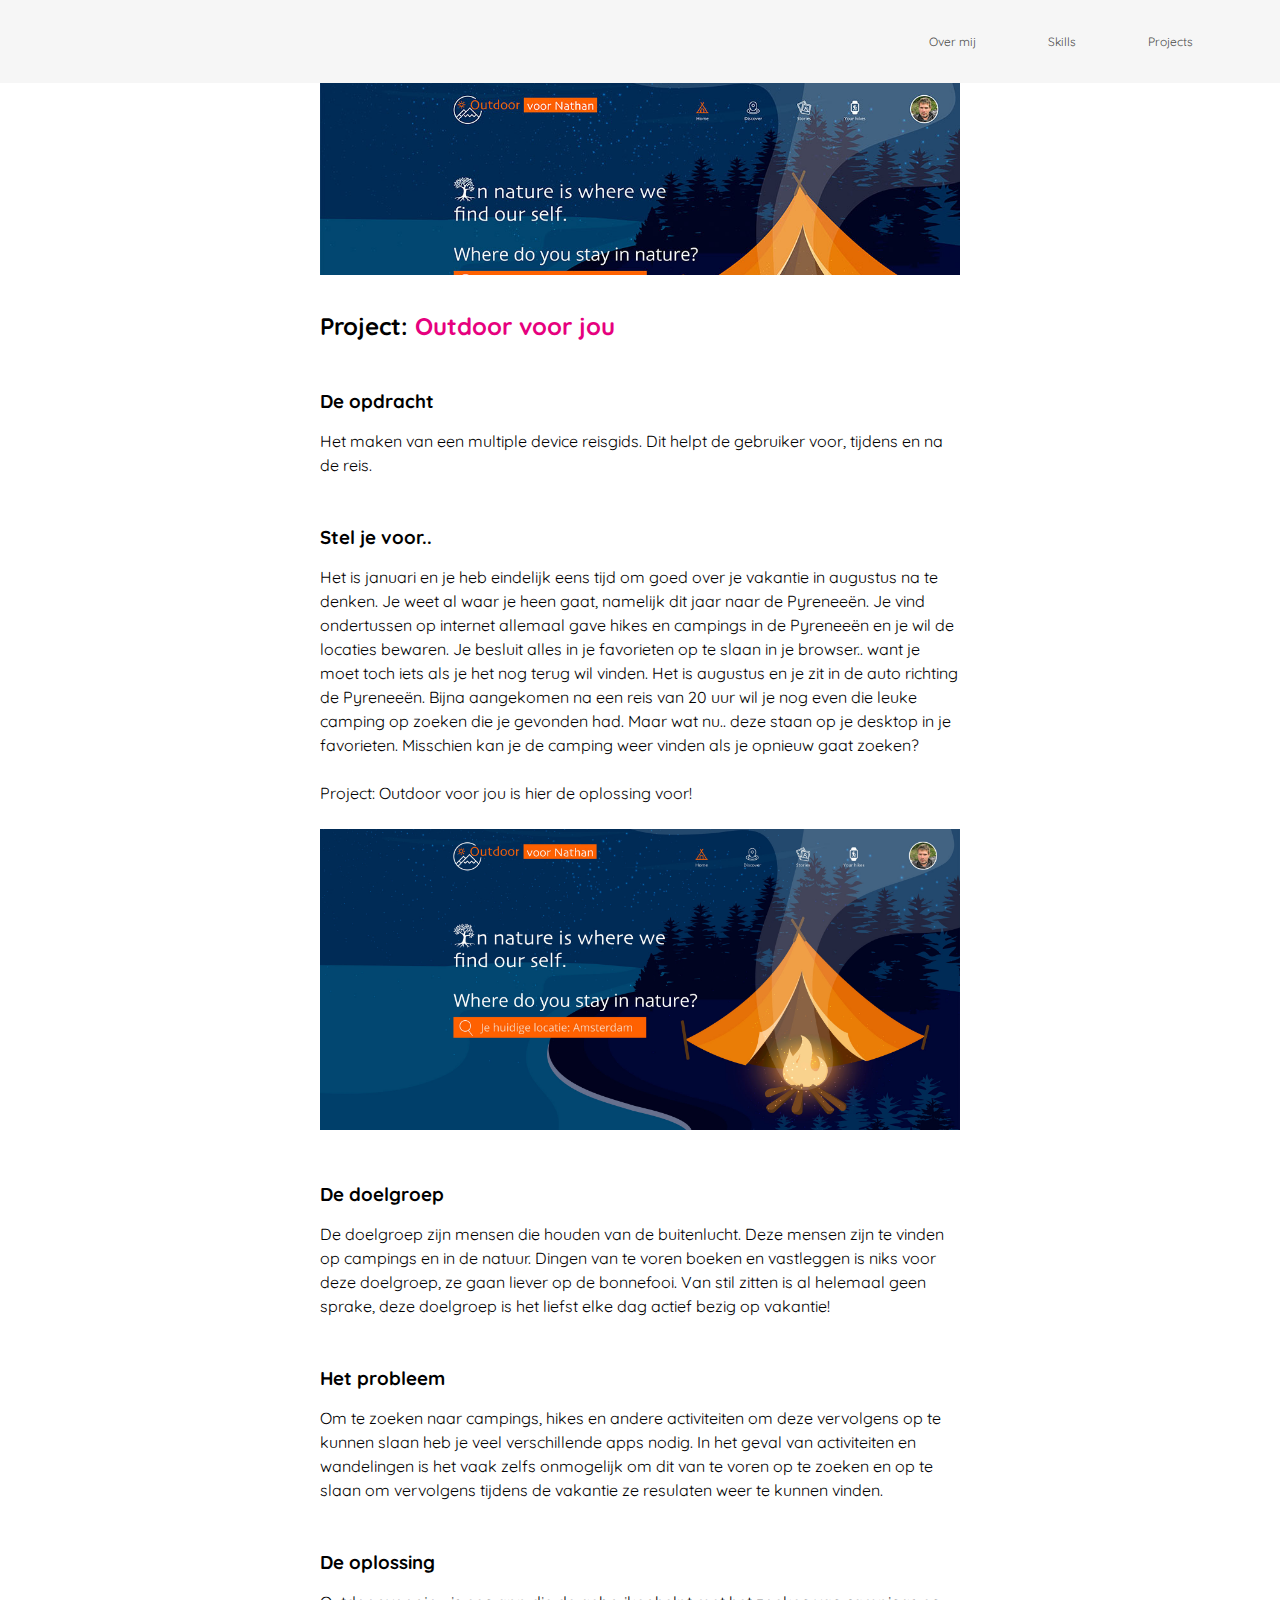
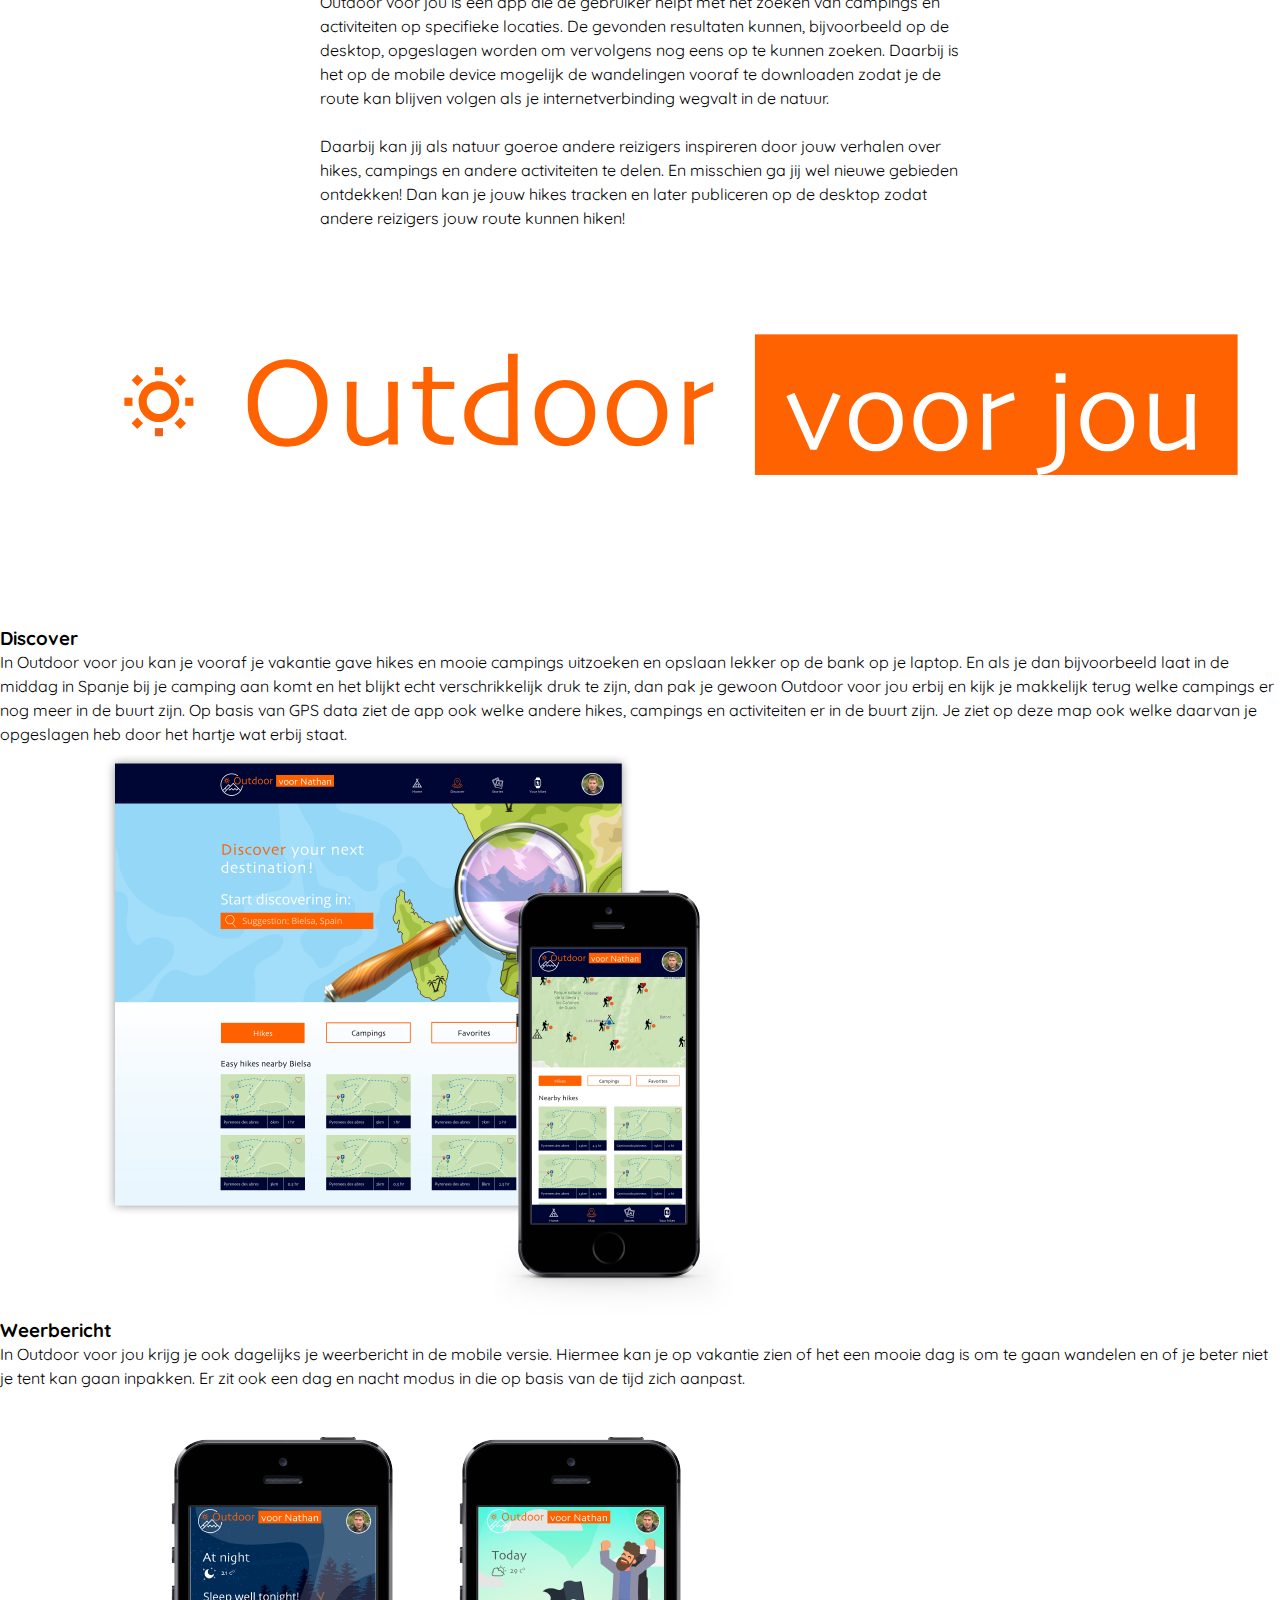
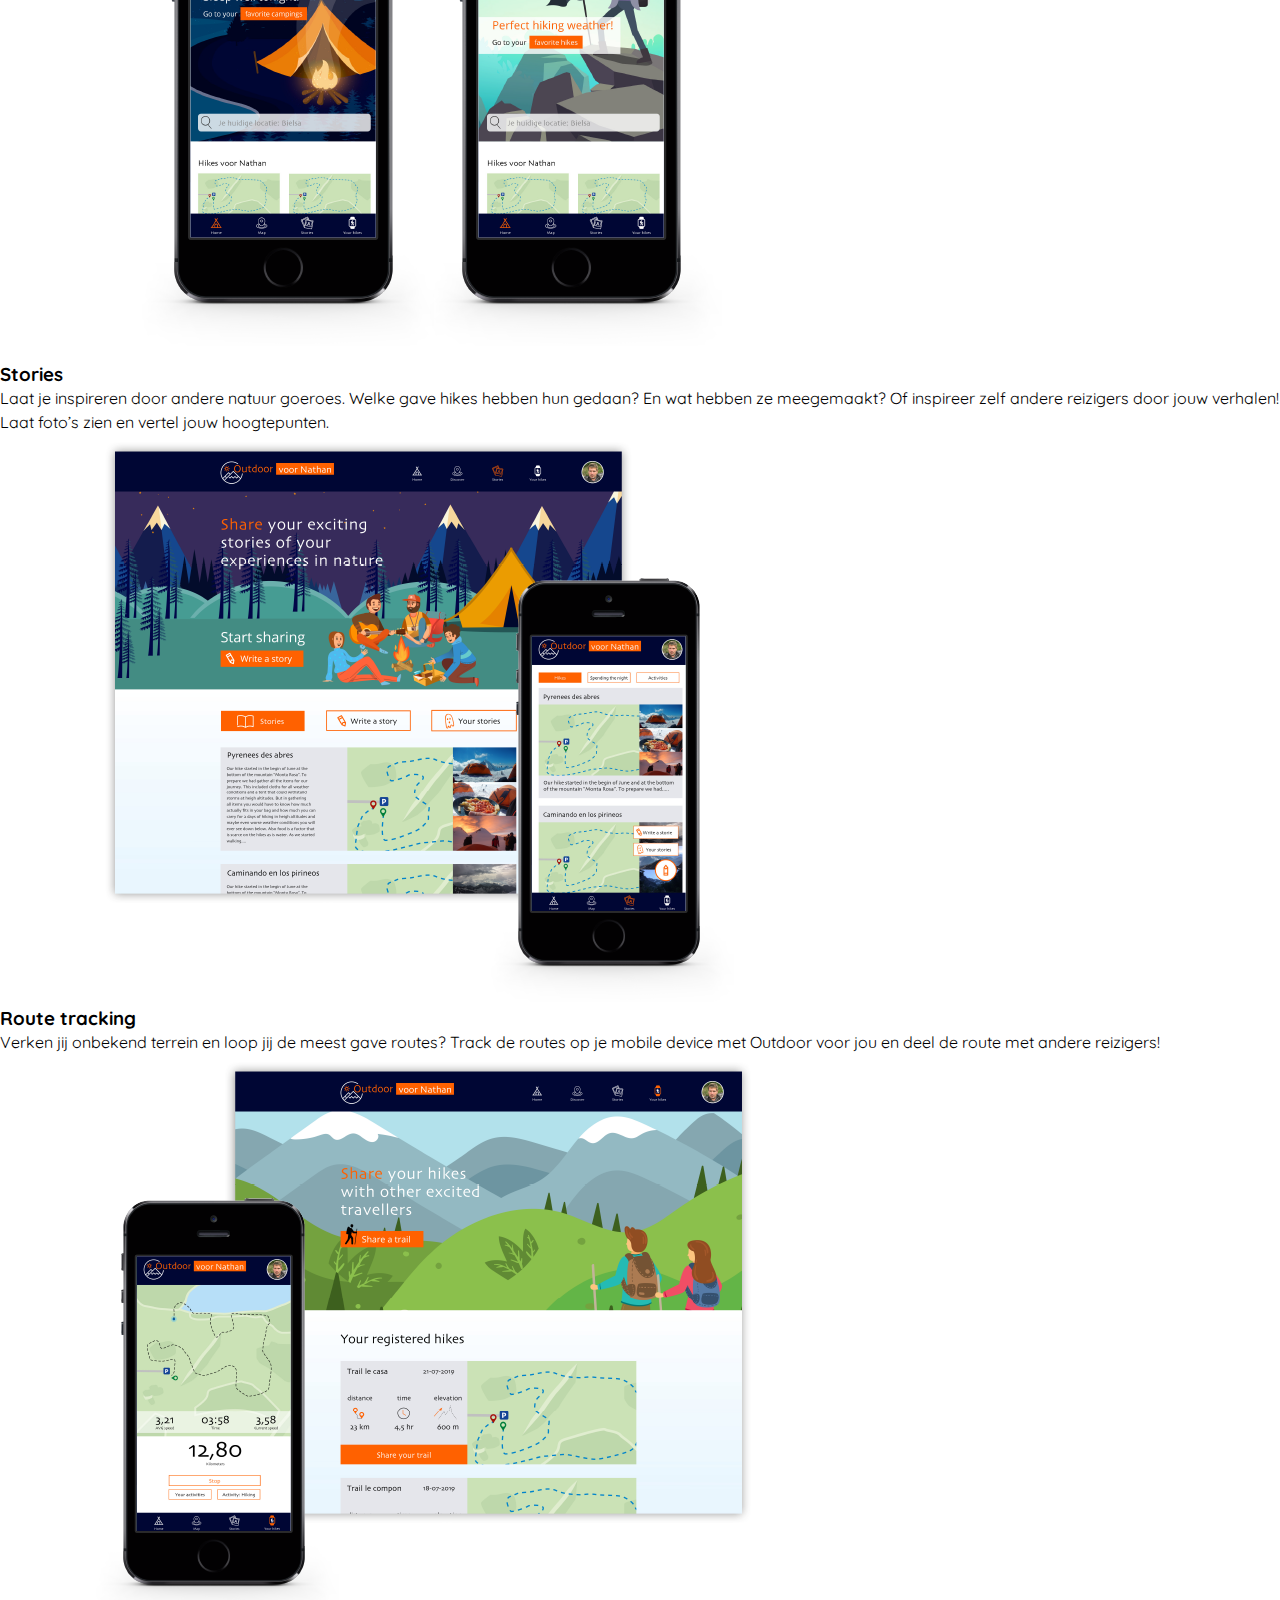
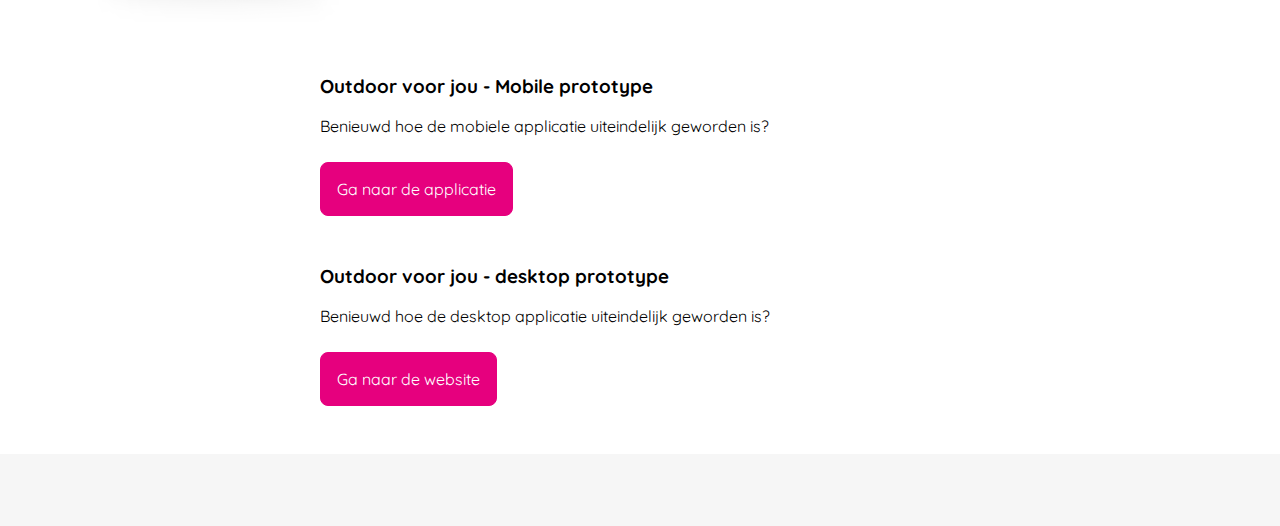
==== outdoorVoorJou.html @ 79b4df81 "Add files via upload" ====
<!DOCTYPE html>
<html lang="en">

<head>
    <meta charset="UTF-8">
    <title>Nathan Neelis</title>

    <!-- CSS -->
    <link rel="stylesheet" href="stijl.css">


    <!-- viewport -->
    <meta name="viewport" content="width=device-width, initial scale=1.0">

    <!-- Fonts -->
    <link href="https://fonts.googleapis.com/css?family=Quicksand:300,400,700&display=swap" rel="stylesheet">
    <link href="https://fonts.googleapis.com/css?family=Poppins:400,500&display=swap" rel="stylesheet">
</head>

<body>
    <header>
        <nav>
            <ul>
                <li><a href="index.html">
                        Nathan
                    </a></li>
                <li><a href="index.html">
                        <div class="menuselected">
                            <!-- image -->
                        </div>Over mij
                    </a></li>
                <li><a href="skills.html">
                        <div></div>Skills
                    </a></li>
                <li><a href="projects.html">
                        <div></div>Projects
                    </a></li>
            </ul>
        </nav>
    </header>


    <main>
        <section class="specificProjects">

            <img src="images/outdoor/hero_outdoorvoorjou.jpg" alt="hero image">
            <h2>Project: <span>Outdoor voor jou</span></h2>

            <article>
                <h3>De opdracht</h3>
                <p>Het maken van een multiple device reisgids. Dit helpt de gebruiker voor, tijdens en na de reis. </p>
            </article>

            <article>
                <h3>Stel je voor..</h3>
                <p>Het is januari en je heb eindelijk eens tijd om goed over je vakantie in
                    augustus na te denken. Je weet al waar je heen gaat, namelijk dit jaar naar
                    de Pyreneeën.
                    Je vind ondertussen op internet allemaal gave hikes en campings in de
                    Pyreneeën en je wil de locaties bewaren. Je besluit alles in je favorieten
                    op te slaan in je browser.. want je moet toch iets als je het nog terug wil
                    vinden.
                    Het is augustus en je zit in de auto richting de Pyreneeën. Bijna
                    aangekomen na een reis van 20 uur wil je nog even die leuke camping op
                    zoeken die je gevonden had. Maar wat nu.. deze staan op je desktop in je
                    favorieten. Misschien kan je de camping weer vinden als je opnieuw gaat
                    zoeken? </p>

                <p>Project: Outdoor voor jou is hier de oplossing voor!</p>
                <figure>
                    <img src="images/outdoor/dekstop-outdoor.jpg" alt="Desktop landingspage header">
                </figure>
            </article>

            <article>
                <h3>De doelgroep</h3>
                <p>De doelgroep zijn mensen die houden van de buitenlucht. Deze mensen zijn te vinden op campings en in de natuur. Dingen van te voren boeken en vastleggen is niks voor deze doelgroep, ze gaan liever op de bonnefooi. Van stil zitten is al helemaal geen sprake, deze doelgroep is het liefst elke dag actief bezig op vakantie! </p>
            </article>

            <article>
                <h3>Het probleem</h3>
                <p>Om te zoeken naar campings, hikes en andere activiteiten om deze vervolgens op te kunnen slaan heb je veel verschillende apps nodig. In het geval van activiteiten en wandelingen is het vaak zelfs onmogelijk om dit van te voren op te zoeken en op te slaan om vervolgens tijdens de vakantie ze resulaten weer te kunnen vinden. </p>
            </article>

            <article>
                <h3>De oplossing</h3>
                <p>Outdoor voor jou is een app die de gebruiker helpt met het zoeken van campings en activiteiten op specifieke locaties. De gevonden resultaten kunnen, bijvoorbeeld op de desktop, opgeslagen worden om vervolgens nog eens op te kunnen zoeken. Daarbij is het op de mobile device mogelijk de wandelingen vooraf te downloaden zodat je de route kan blijven volgen als je internetverbinding wegvalt in de natuur.</p>

                <p>
                    Daarbij kan jij als natuur goeroe andere reizigers inspireren door jouw verhalen over hikes, campings en andere activiteiten te delen. En misschien ga jij wel nieuwe gebieden ontdekken! Dan kan je jouw hikes tracken en later publiceren op de desktop zodat andere reizigers jouw route kunnen hiken!
                </p>

            </article>

        </section>



        <section class="ofjSection">
            <article>
                <figure>
                    <img src="images/outdoor/logo.svg" alt="Logo Outdoor voor Jou">
                </figure>
                <h3>Discover</h3>
                <p>In Outdoor voor jou kan je vooraf je vakantie gave hikes en mooie campings uitzoeken en opslaan lekker op de bank op je laptop. En als je dan bijvoorbeeld laat in de middag in Spanje bij je camping aan komt en het blijkt echt verschrikkelijk druk te zijn, dan pak je gewoon Outdoor voor jou erbij en kijk je makkelijk terug welke campings er nog meer in de buurt zijn. Op basis van GPS data ziet de app ook welke andere hikes, campings en activiteiten er in de buurt zijn. Je ziet op deze map ook welke daarvan je opgeslagen heb door het hartje wat erbij staat.</p>
                <figure class="fullImage">
                    <img src="images/outdoor/discover.png" alt="Ontwerpen discover gedeelte">
                </figure>
            </article>

            <article>
                <h3>Weerbericht</h3>
                <p>In Outdoor voor jou krijg je ook dagelijks je weerbericht in de mobile versie. Hiermee kan je op vakantie zien of het een mooie dag is om te gaan wandelen en of je beter niet je tent kan gaan inpakken. Er zit ook een dag en nacht modus in die op basis van de tijd zich aanpast.</p>
                <figure class="fullImage">
                    <img src="images/outdoor/weerbericht.png" alt="Ontwerpen weerbericht dag en nacht states">
                </figure>
            </article>

            <article>
                <h3>Stories</h3>
                <p>Laat je inspireren door andere natuur goeroes. Welke gave hikes hebben hun gedaan? En wat hebben ze meegemaakt? Of inspireer zelf andere reizigers door jouw verhalen! Laat foto’s zien en vertel jouw hoogtepunten.</p>
                <figure class="fullImage">
                    <img src="images/outdoor/stories.png" alt="Ontwerpen stories gedeelte">
                </figure>
            </article>

            <article>
                <h3>Route tracking</h3>
                <p>Verken jij onbekend terrein en loop jij de meest gave routes? Track de routes op je mobile device met Outdoor voor jou en deel de route met andere reizigers!</p>
                <figure class="fullImage">
                    <img src="images/outdoor/routetracking.png" alt="Ontwerpen route tracking">
                </figure>
            </article>

        </section>

        <section class="specificProjects">
            <article>
                <h3>Outdoor voor jou - Mobile prototype</h3>
                <p>Benieuwd hoe de mobiele applicatie uiteindelijk geworden is?</p>
                <a href="#" target="_blank" class="download-btn"> Ga naar de applicatie</a>
            </article>

            <article>
                <h3>Outdoor voor jou - desktop prototype</h3>
                <p>Benieuwd hoe de desktop applicatie uiteindelijk geworden is?</p>
                <a href="#" target="_blank" class="download-btn"> Ga naar de website</a>
            </article>

        </section>

    </main>

    <footer>

    </footer>

</body>

</html>
---- stijl.css ----
* {
    margin: 0px;
    padding: 0px;
    box-sizing: border-box;

}


body {
    /*    background-image: linear-gradient(white, #f6f6f6, white);*/
    font-family: 'Quicksand', sans-serif;
}

p {
    line-height: 1.5rem;
}

figcaption{
    font-style:italic;
    font-size:.7rem;
    color:#4a4a49;
}

/*--------------------------- Menu --------------------------------------------------------*/
/*--------------------------- Menu --------------------------------------------------------*/
/*--------------------------- Menu --------------------------------------------------------*/


nav {
    background-color: #f6f6f6;
    font-family: 'Quicksand', sans-serif;
    font-weight: 400;
    color: #4a4a49;
    font-size: .75em;
    margin: 0;
    z-index: 2;

}

ul {
    display: flex;
    justify-content: flex-end;
    flex-direction: column;
    flex-wrap: wrap;
    padding: 0 4vw 0 4vw;
    align-items: center;
}

li {
    padding: 1em 3em 1em 3em;
    list-style: none;
    border-bottom: 1px solid white;
}

li:first-child {
    flex-grow: 1;
    font-family: 'Poppins', sans-serif;
    font-weight: 500;
    font-size: 1.5rem;
    padding: 1em 1em 1em 1em;
    opacity: 0;

    animation-name: logoNathan;
    animation-duration: 2s;
    animation-timing-function: ease-out;
    animation-delay: 0.5s;
    animation-iteration-count: 1;
    animation-direction: normal;
    animation-fill-mode: forwards;


}



ul li a:hover,
ul li a:focus {
    /*    fill: #e6007e;*/
    color: #e6007e;
    transition-duration: 0.5s;
    outline: none;
}

a {
    text-decoration: none;
    color: #4a4a49;
}



/*--------------------------- Header --------------------------------------------------------*/
/*--------------------------- Header --------------------------------------------------------*/
/*--------------------------- Header --------------------------------------------------------*/

.header-image {
    width: 100vw;
    z-index: -1;
    position: inherit;
}


h1 {
    font-size: 2rem;
    text-align: center;
    padding: 1rem;
    color: white;
    font-family: 'Poppins', sans-serif;
    z-index: 2;
    position: absolute;
    top: 30%;
    left: 5vw;
    right: 5vw;


}

h1 span {
    color: #e6007e;
    animation: glow 5s ease-in-out infinite alternate;
}

h2 span {
    color: #e6007e;
}


/*--------------------------- Mijn verhaal --------------------------------------------------------*/
/*--------------------------- Mijn verhaal --------------------------------------------------------*/
/*--------------------------- Mijn verhaal --------------------------------------------------------*/

.overNathan:first-child {
    /*    display: block;*/
    /*    justify-content: space-around;*/
    width: 80vw;
    margin: 2rem auto;
}

.overNathan:first-child article:nth-child(3) {
    background-color: #f6f6f6;
    padding: 1.5rem;
    line-height: 1.5rem;
}

main article a {
    color: #e6007e;
}

.overNathan article p {
    margin-bottom: 1rem;
}

.overNathan article a:hover {
    text-decoration: underline;
}

.overNathan article img {
    width: 100%;
    margin-top: 1rem;
    background-color: #f6f6f6;
}


/*--------------------------- Mijn passie --------------------------------------------------------*/
/*--------------------------- Mijn passie --------------------------------------------------------*/
/*--------------------------- Mijn passie --------------------------------------------------------*/

.overNathan:nth-child(2) {
    width: 100vw;
    background-color: #4a4a49;
    margin: 4rem auto 0rem auto;
}

.overNathan:nth-child(2) h2 {
    width: 80vw;
    margin: 2rem auto;
    padding-top: 4rem;
    color: white;
}


.overNathan:nth-child(2) article:nth-child(2) p {
    margin-bottom: 1rem;
    color: white;
    width: 80vw;
    margin: 2rem auto;
}

.overNathan:nth-child(2) article:nth-child(2) p:last-child {
    padding-bottom: 1rem;
}

.overNathan:nth-child(2) article img {
    margin-bottom: 2rem;
}


/*--------------------------- Vaardigheden --------------------------------------------------------*/
/*--------------------------- Vaardigheden --------------------------------------------------------*/
/*--------------------------- Vaardigheden --------------------------------------------------------*/

.vaardigheden {
    width: 80vw;
    margin: 2rem auto;
    opacity: 0;

    animation-name: skillBlocks;
    animation-duration: 2s;
    animation-timing-function: ease-out;
    animation-delay: 0.5s;
    animation-iteration-count: 1;
    animation-direction: normal;
    animation-fill-mode: forwards;

}

.vaardigheden div {
    margin: 2rem 0;
    display: grid;
    grid-template-columns: repeat(auto-fill, minmax(15rem, 1fr));
    grid-gap: 2rem;
}

.vaardigheden div article {
    background-color: #f6f6f6;
    padding: 2rem;
    color: #4a4a49;
    box-shadow: 0px 0px 10px #f6f6f6;
    text-align: center;
}

.vaardigheden div article h4 {
    font-size: 1.5rem;
    text-align: center;
    margin-bottom: 1rem;
}

.vaardigheden div article:hover h4 {
    color: #e6007e;
}

.vaardigheden div article:hover,
.vaardigheden div article:focus {
    box-shadow: 0px 0px 10px #cacaca;
}

.vaardigheden h2 {
    padding: 1.5rem;
    margin-top: 6rem;
    background-color: #e6007e;
    color: white;
}

/*--------------------------- Projects --------------------------------------------------------*/
/*--------------------------- Projects --------------------------------------------------------*/
/*--------------------------- Projects --------------------------------------------------------*/
.projecten {
    width: 80vw;
    margin: 2rem auto;
    opacity: 0;

    animation-name: skillBlocks;
    animation-duration: 2s;
    animation-timing-function: ease-out;
    animation-delay: 0.5s;
    animation-iteration-count: 1;
    animation-direction: normal;
    animation-fill-mode: forwards;

}

.projecten div {
    margin: 2rem 0;
    display: grid;
    grid-template-columns: repeat(auto-fill, minmax(20rem, 1fr));
    grid-gap: 2rem;
}

.projecten div article {
    background-color: #f6f6f6;
    box-shadow: 0px 0px 10px #f6f6f6;
}

.projecten div article img {
    width: 100%;
}

.projecten div article p {
    padding: 2rem 2rem 2rem 2rem;
    color: #4a4a49;
    text-align: left;
}

.projecten div article h4 {
    font-size: 1.5rem;
    text-align: center;
    margin-bottom: 2rem;
    padding: 2rem 2rem 0rem 2rem;
    color: #4a4a49;
}

.projecten div article:hover h4 {
    color: #e6007e;
}

.projecten div article:hover,
.projecten div article:focus {
    box-shadow: 0px 0px 10px #cacaca;
}

.projecten h2 {
    padding: 1.5rem;
    margin-top: 6rem;
    background-color: #e6007e;
    color: white;
}

/*---------------------------------------------------------Projects ---------------------------------------------------*/
/*---------------------------------------------------------Projects ---------------------------------------------------*/
/*---------------------------------------------------------Projects ---------------------------------------------------*/

.specificProjects {
    width: 80vw;
    margin: 0 auto;
}

.specificProjects img {
    width: 80vw;
}


.specificProjects h2 {
    padding: 2rem 0 0 0;
}

.specificProjects h3 {
    margin: 3rem 0 1rem 0;
}

.specificProjects p {
    margin-bottom: 1.5rem;
}

.download-btn {
    display: inline-block;
    text-align: center;
    /*    width: 20vw;*/
    padding: 1rem;
    background-color: #e6007e;
    color: white;
    border-width: thin;
    border-style: solid;
    border-color: #e6007e;
    border-radius: .5rem;
    transition-duration: .5s;
    /*    box-shadow:0px 0px 10px #f6f6f6;*/
}

.specificProjects article:last-child {
    margin-bottom: 3rem;
}

.download-btn:hover {
    box-shadow: 0px 0px 4px darkslategray;
}

.imageDiap {
    background-color: #4a4a49;
}

/*--------------------------- Internet standaarden / ImageNaat Storiegrafie --------------------------------*/



/*--------------------------- footer --------------------------------*/
/*--------------------------- footer --------------------------------*/
/*--------------------------- footer --------------------------------*/



footer {
    background-color: #f6f6f6;
    font-family: 'Quicksand', sans-serif;
    font-weight: 400;
    color: #4a4a49;
    font-size: .75em;
    margin: 0;
    padding: 3em;
    text-align: center;
}


/*--------------------------- break points --------------------------------*/
/*--------------------------- break points --------------------------------*/
/*--------------------------- break points --------------------------------*/



/* Responsive 800px START*/
@media all and (min-width: 800px) {
    ul {
        flex-direction: row;
        flex-wrap: wrap;
        padding: 0 4vw 0 4vw;

    }

    li {
        border-bottom: 0px solid white;
    }

    .header-image {
        width: 100vw;
        z-index: -1;
    }

    h1 {
        font-size: 4rem;
        position: absolute;
        top: 10rem;
        left: 25%;
        right: 25%;
        color: white;
        text-align: center;


    }

    /*--------------------------- Mijn verhaal  Breakpoint -------------------------------------*/

    .overNathan:first-child {
        width: 50vw;
    }

    /*--------------------------- Mijn passie Breakpoint -------------------------------------*/
    .overNathan:nth-child(2) h2 {
        width: 50vw;
    }


    .overNathan:nth-child(2) article:nth-child(2) p {
        width: 50vw;
    }

    /*--------------------------- Mijn specifieke projecten -------------------------------------*/
    .specificProjects {
        width: 50vw;
        margin: 0 auto;
    }

    .specificProjects img {
        width: 50vw;
    }

}


/*---------------------------------------------------------CSS ANIMATIE ---------------------------------------------------*/
/*---------------------------------------------------------CSS ANIMATIE ---------------------------------------------------*/
/*---------------------------------------------------------CSS ANIMATIE ---------------------------------------------------*/
@-webkit-keyframes glow {
    from {
        text-shadow: 0 0 10px #fff, 0 0 20px #fff, 0 0 30px #fff, 0 0 40px #fff, 0 0 50px #fff, 0 0 60px #fff, 0 0 70px #fff;
    }

    to {
        text-shadow: 0 0 20px #fff, 0 0 30px #ffb4f5, 0 0 40px #fff, 0 0 50px #ffb4f5, 0 0 60px #fff, 0 0 70px #ffb4f5, 0 0 80px #fff;
    }
}



@keyframes logoNathan {
    from {
        margin-left: -4rem;
        opacity: 0;
    }

    to {
        margin-left: 0;
        opacity: 100;
    }

}


@keyframes skillBlocks {
    from {
        margin-top: 15vw;
        opacity: 0;
    }

    to {
        margin-top: 0vw;
        opacity: 100;
    }

}
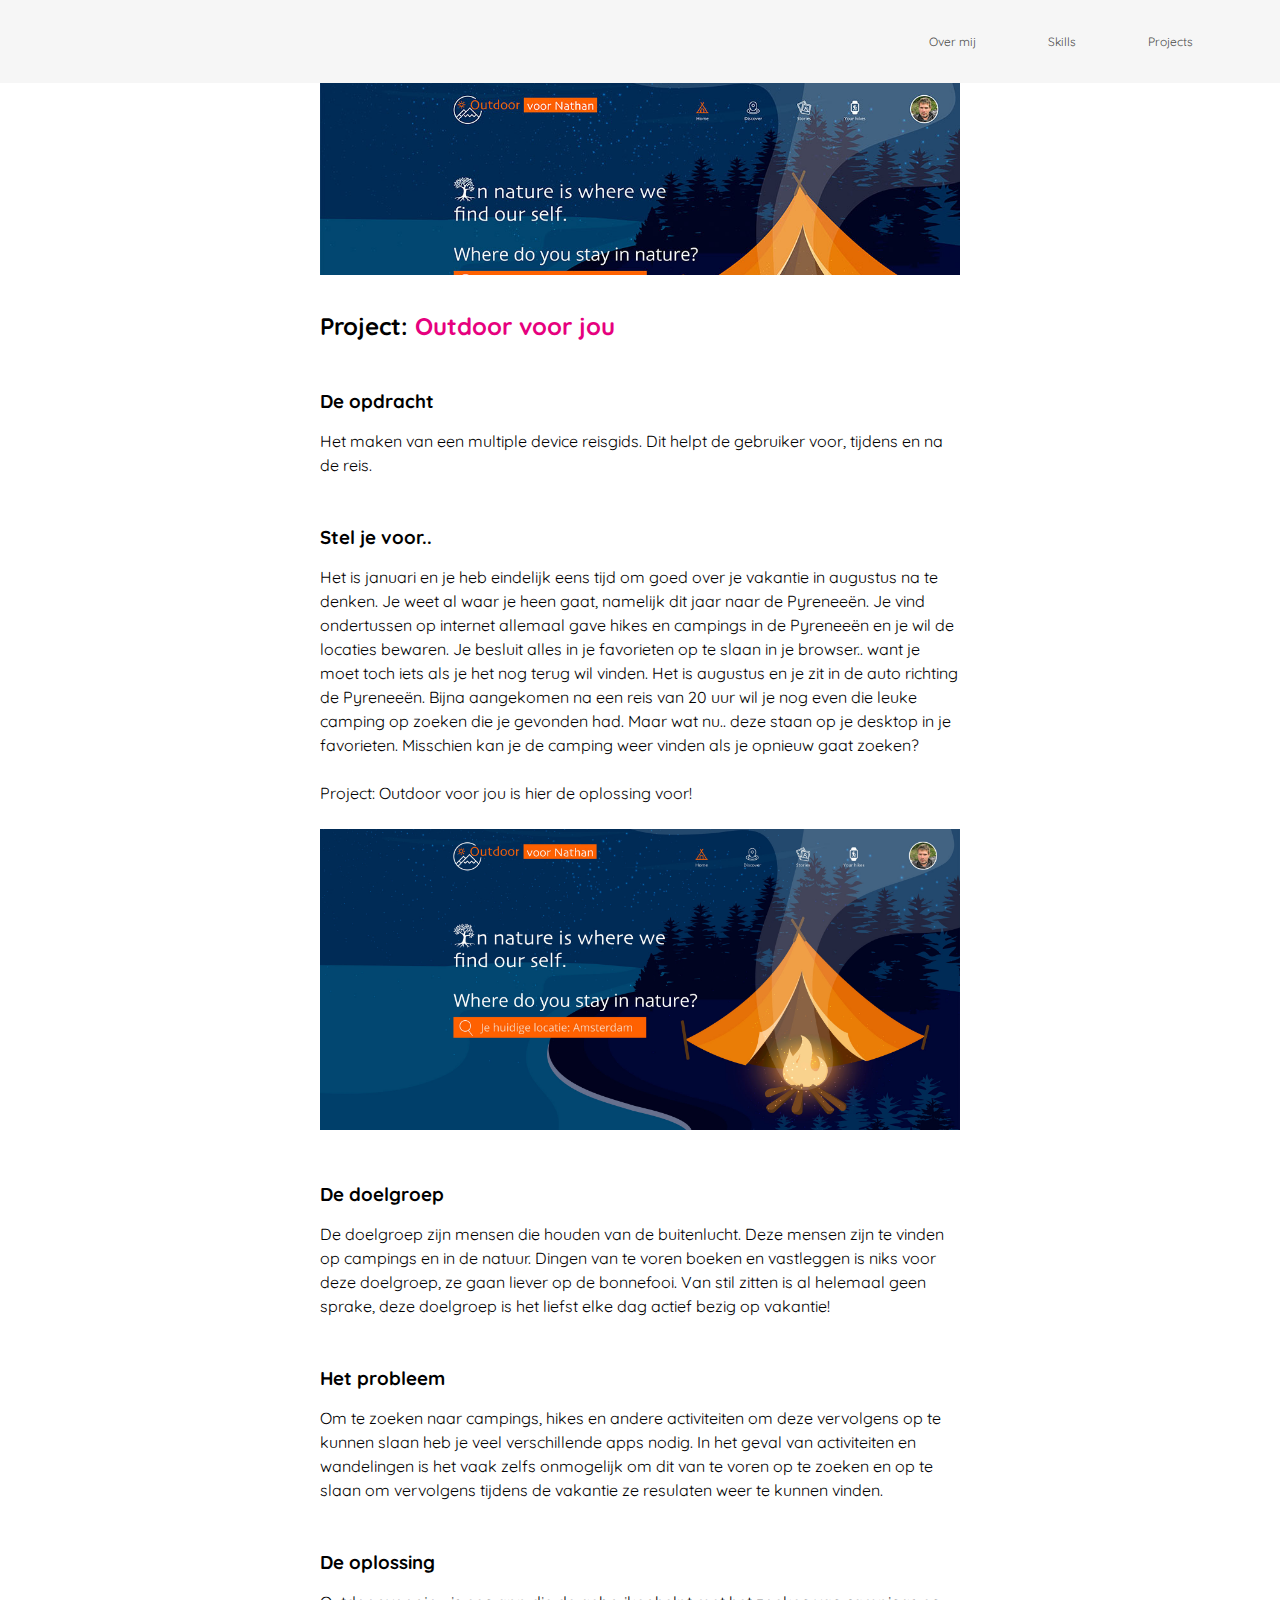
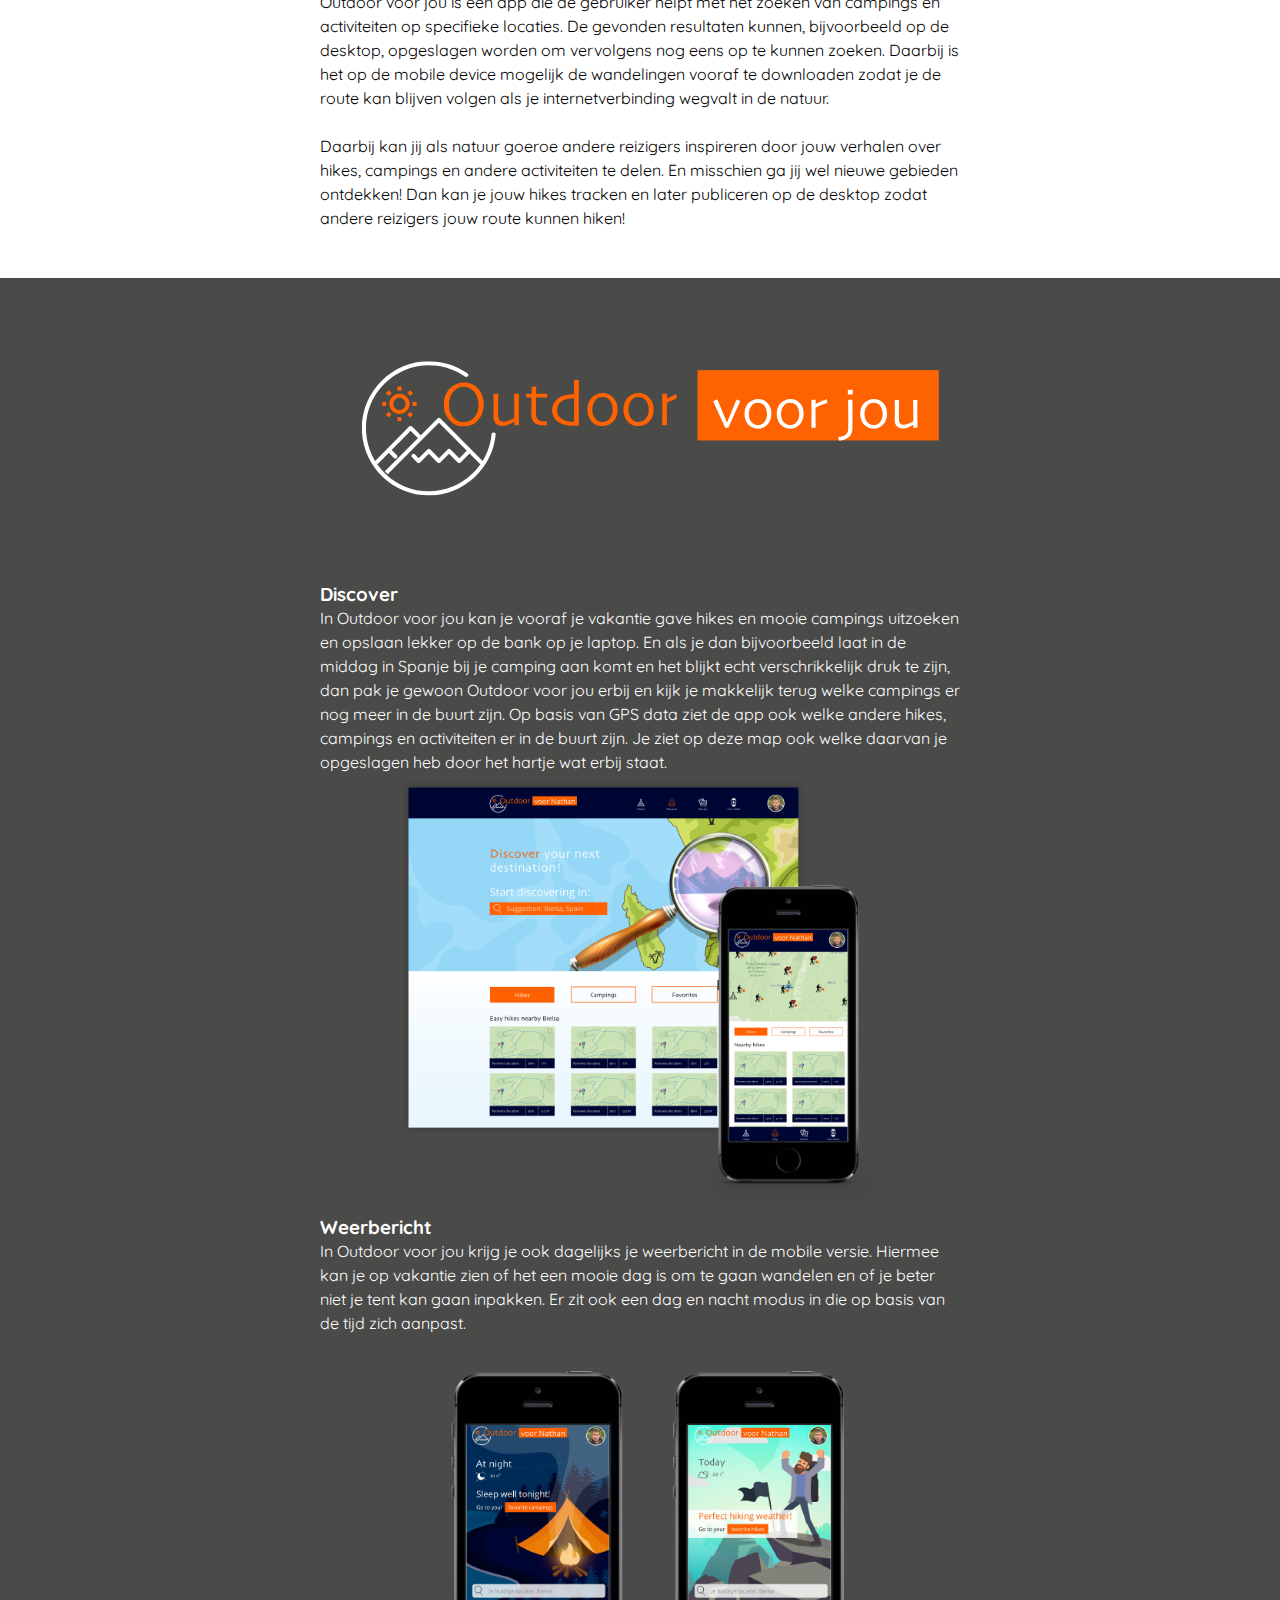
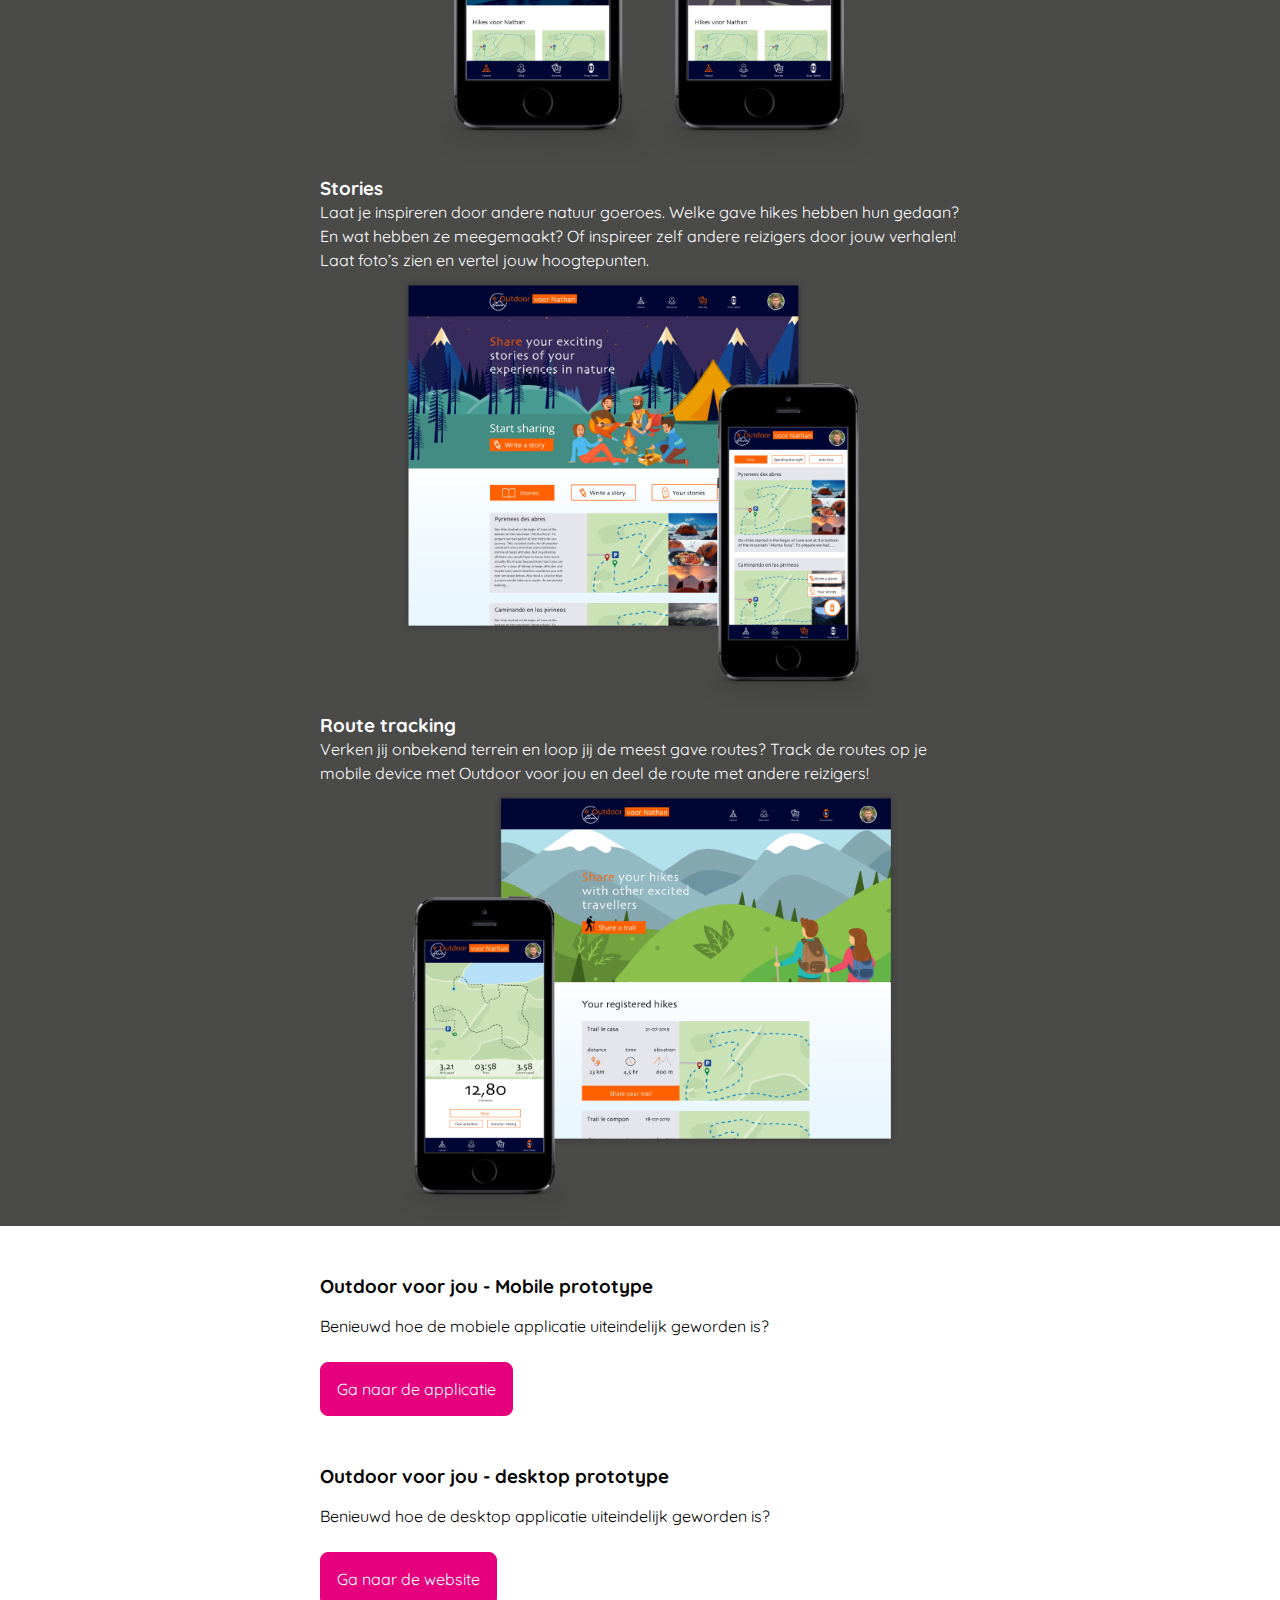
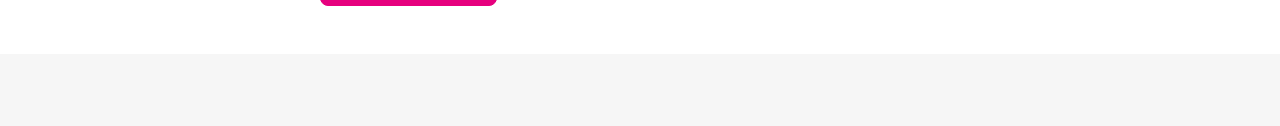
==== commit 414d67c2: "Add files via upload" ====
--- a/outdoorVoorJou.html
+++ b/outdoorVoorJou.html
@@ -103,32 +103,32 @@
                 </figure>
                 <h3>Discover</h3>
                 <p>In Outdoor voor jou kan je vooraf je vakantie gave hikes en mooie campings uitzoeken en opslaan lekker op de bank op je laptop. En als je dan bijvoorbeeld laat in de middag in Spanje bij je camping aan komt en het blijkt echt verschrikkelijk druk te zijn, dan pak je gewoon Outdoor voor jou erbij en kijk je makkelijk terug welke campings er nog meer in de buurt zijn. Op basis van GPS data ziet de app ook welke andere hikes, campings en activiteiten er in de buurt zijn. Je ziet op deze map ook welke daarvan je opgeslagen heb door het hartje wat erbij staat.</p>
-                <figure class="fullImage">
-                    <img src="images/outdoor/discover.png" alt="Ontwerpen discover gedeelte">
+                <figure>
+                    <img src="images/outdoor/discover.png" alt="Ontwerpen discover gedeelte" class="fullImage">
                 </figure>
             </article>
 
             <article>
                 <h3>Weerbericht</h3>
                 <p>In Outdoor voor jou krijg je ook dagelijks je weerbericht in de mobile versie. Hiermee kan je op vakantie zien of het een mooie dag is om te gaan wandelen en of je beter niet je tent kan gaan inpakken. Er zit ook een dag en nacht modus in die op basis van de tijd zich aanpast.</p>
-                <figure class="fullImage">
-                    <img src="images/outdoor/weerbericht.png" alt="Ontwerpen weerbericht dag en nacht states">
+                <figure>
+                    <img src="images/outdoor/weerbericht.png" alt="Ontwerpen weerbericht dag en nacht states" class="fullImage">
                 </figure>
             </article>
 
             <article>
                 <h3>Stories</h3>
                 <p>Laat je inspireren door andere natuur goeroes. Welke gave hikes hebben hun gedaan? En wat hebben ze meegemaakt? Of inspireer zelf andere reizigers door jouw verhalen! Laat foto’s zien en vertel jouw hoogtepunten.</p>
-                <figure class="fullImage">
-                    <img src="images/outdoor/stories.png" alt="Ontwerpen stories gedeelte">
+                <figure>
+                    <img src="images/outdoor/stories.png" alt="Ontwerpen stories gedeelte" class="fullImage">
                 </figure>
             </article>
 
             <article>
                 <h3>Route tracking</h3>
                 <p>Verken jij onbekend terrein en loop jij de meest gave routes? Track de routes op je mobile device met Outdoor voor jou en deel de route met andere reizigers!</p>
-                <figure class="fullImage">
-                    <img src="images/outdoor/routetracking.png" alt="Ontwerpen route tracking">
+                <figure>
+                    <img src="images/outdoor/routetracking.png" alt="Ontwerpen route tracking" class="fullImage">
                 </figure>
             </article>
 
--- a/stijl.css
+++ b/stijl.css
@@ -15,10 +15,10 @@
     line-height: 1.5rem;
 }
 
-figcaption{
-    font-style:italic;
-    font-size:.7rem;
-    color:#4a4a49;
+figcaption {
+    font-style: italic;
+    font-size: .7rem;
+    color: #4a4a49;
 }
 
 /*--------------------------- Menu --------------------------------------------------------*/
@@ -185,6 +185,13 @@
     margin: 2rem auto;
 }
 
+.overNathan span {
+    font-size: .75rem;
+    font-style: italic;
+    display: block;
+}
+
+
 .overNathan:nth-child(2) article:nth-child(2) p:last-child {
     padding-bottom: 1rem;
 }
@@ -193,6 +200,11 @@
     margin-bottom: 2rem;
 }
 
+#inlineImage {
+    width: 80vw;
+    margin: 1rem auto;
+
+}
 
 /*--------------------------- Vaardigheden --------------------------------------------------------*/
 /*--------------------------- Vaardigheden --------------------------------------------------------*/
@@ -216,7 +228,7 @@
 .vaardigheden div {
     margin: 2rem 0;
     display: grid;
-    grid-template-columns: repeat(auto-fill, minmax(15rem, 1fr));
+    grid-template-columns: repeat(auto-fill, minmax(18rem, 1fr));
     grid-gap: 2rem;
 }
 
@@ -367,7 +379,32 @@
     background-color: #4a4a49;
 }
 
-/*--------------------------- Internet standaarden / ImageNaat Storiegrafie --------------------------------*/
+
+.ofjSection {
+    width: 100vw;
+    margin: 0 auto;
+    background-color: #4a4a49;
+}
+
+.ofjSection img {
+    width: 80vw;
+}
+
+
+.ofjSection article:first-child,
+.ofjSection article:first-child h3 {
+    padding-top: 4rem;
+}
+
+.ofjSection article {
+    width: 80vw;
+    margin: 0 auto;
+    color: white;
+
+}
+
+
+
 
 
 
@@ -441,6 +478,10 @@
         width: 50vw;
     }
 
+    #inlineImage {
+        width: 50vw;
+    }
+
     /*--------------------------- Mijn specifieke projecten -------------------------------------*/
     .specificProjects {
         width: 50vw;
@@ -448,6 +489,14 @@
     }
 
     .specificProjects img {
+        width: 50vw;
+    }
+
+    .ofjSection article {
+        width: 50vw;
+    }
+
+    .ofjSection img {
         width: 50vw;
     }
 
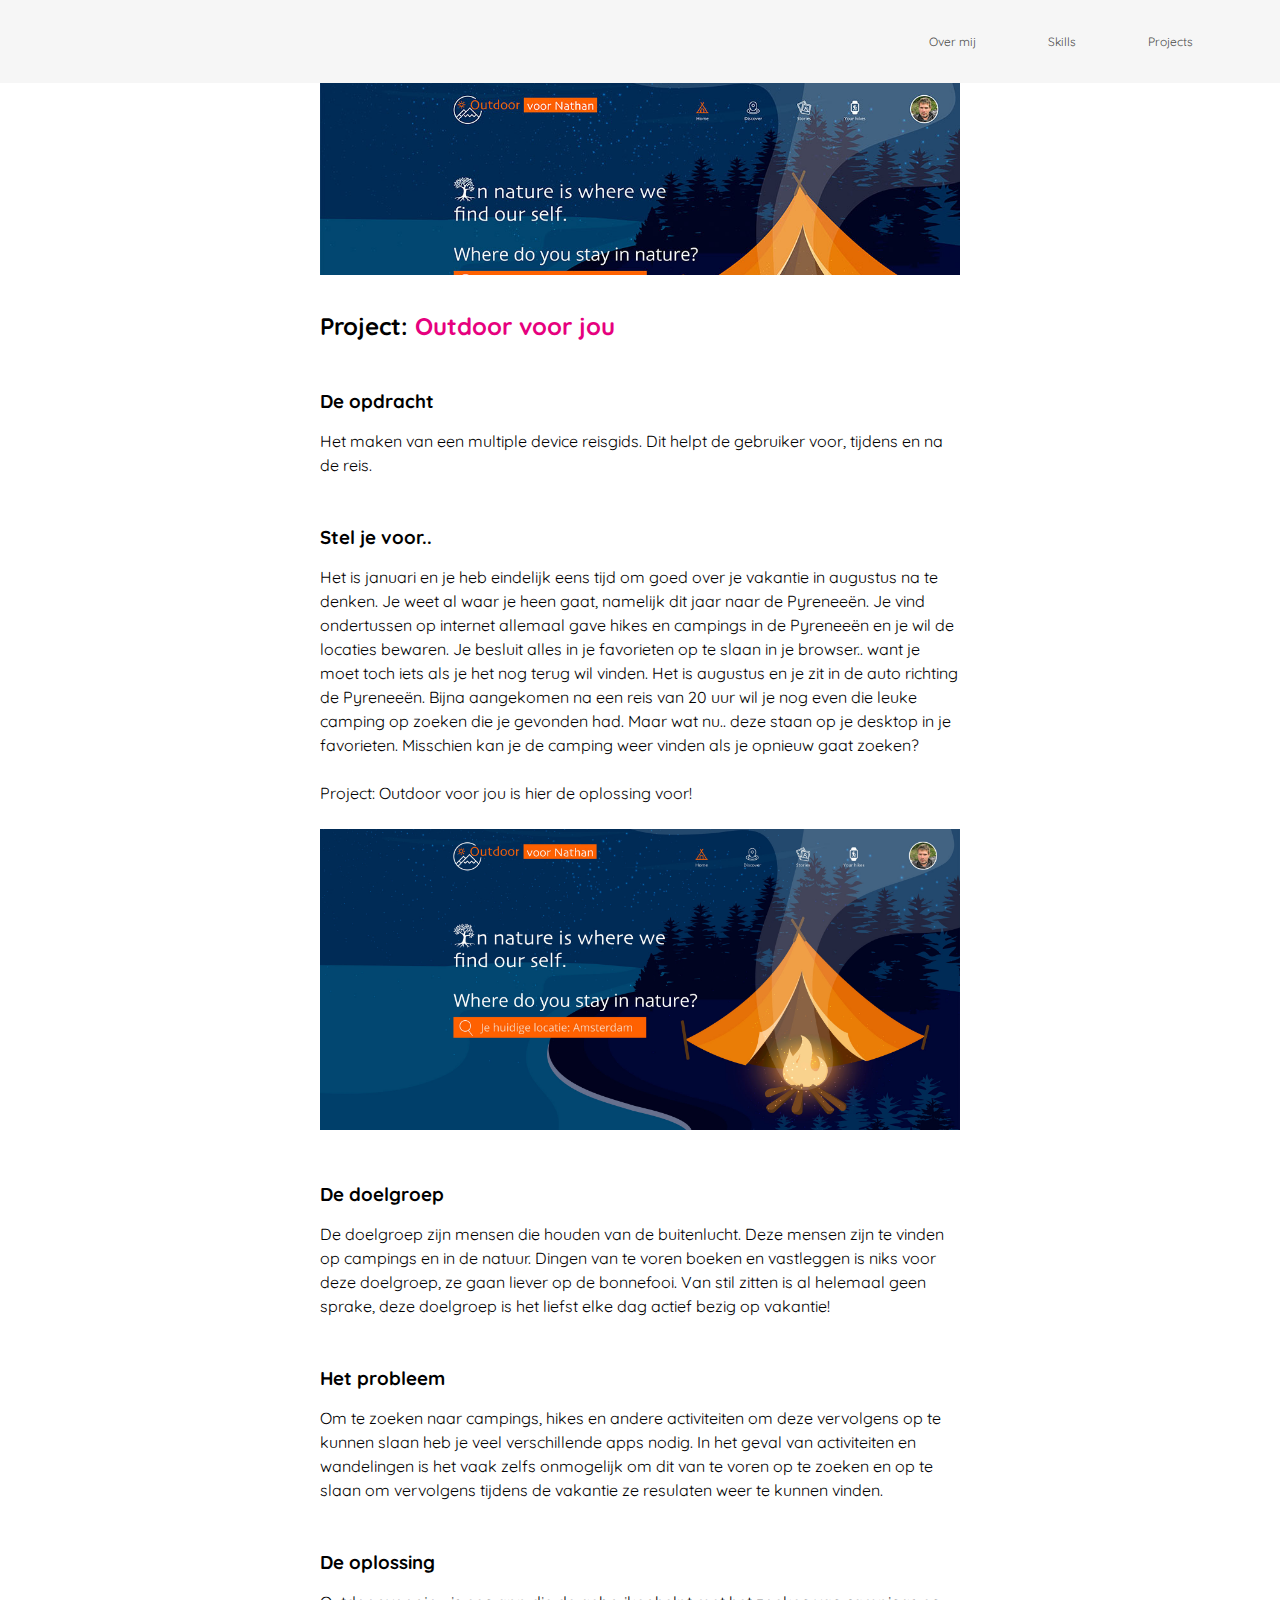
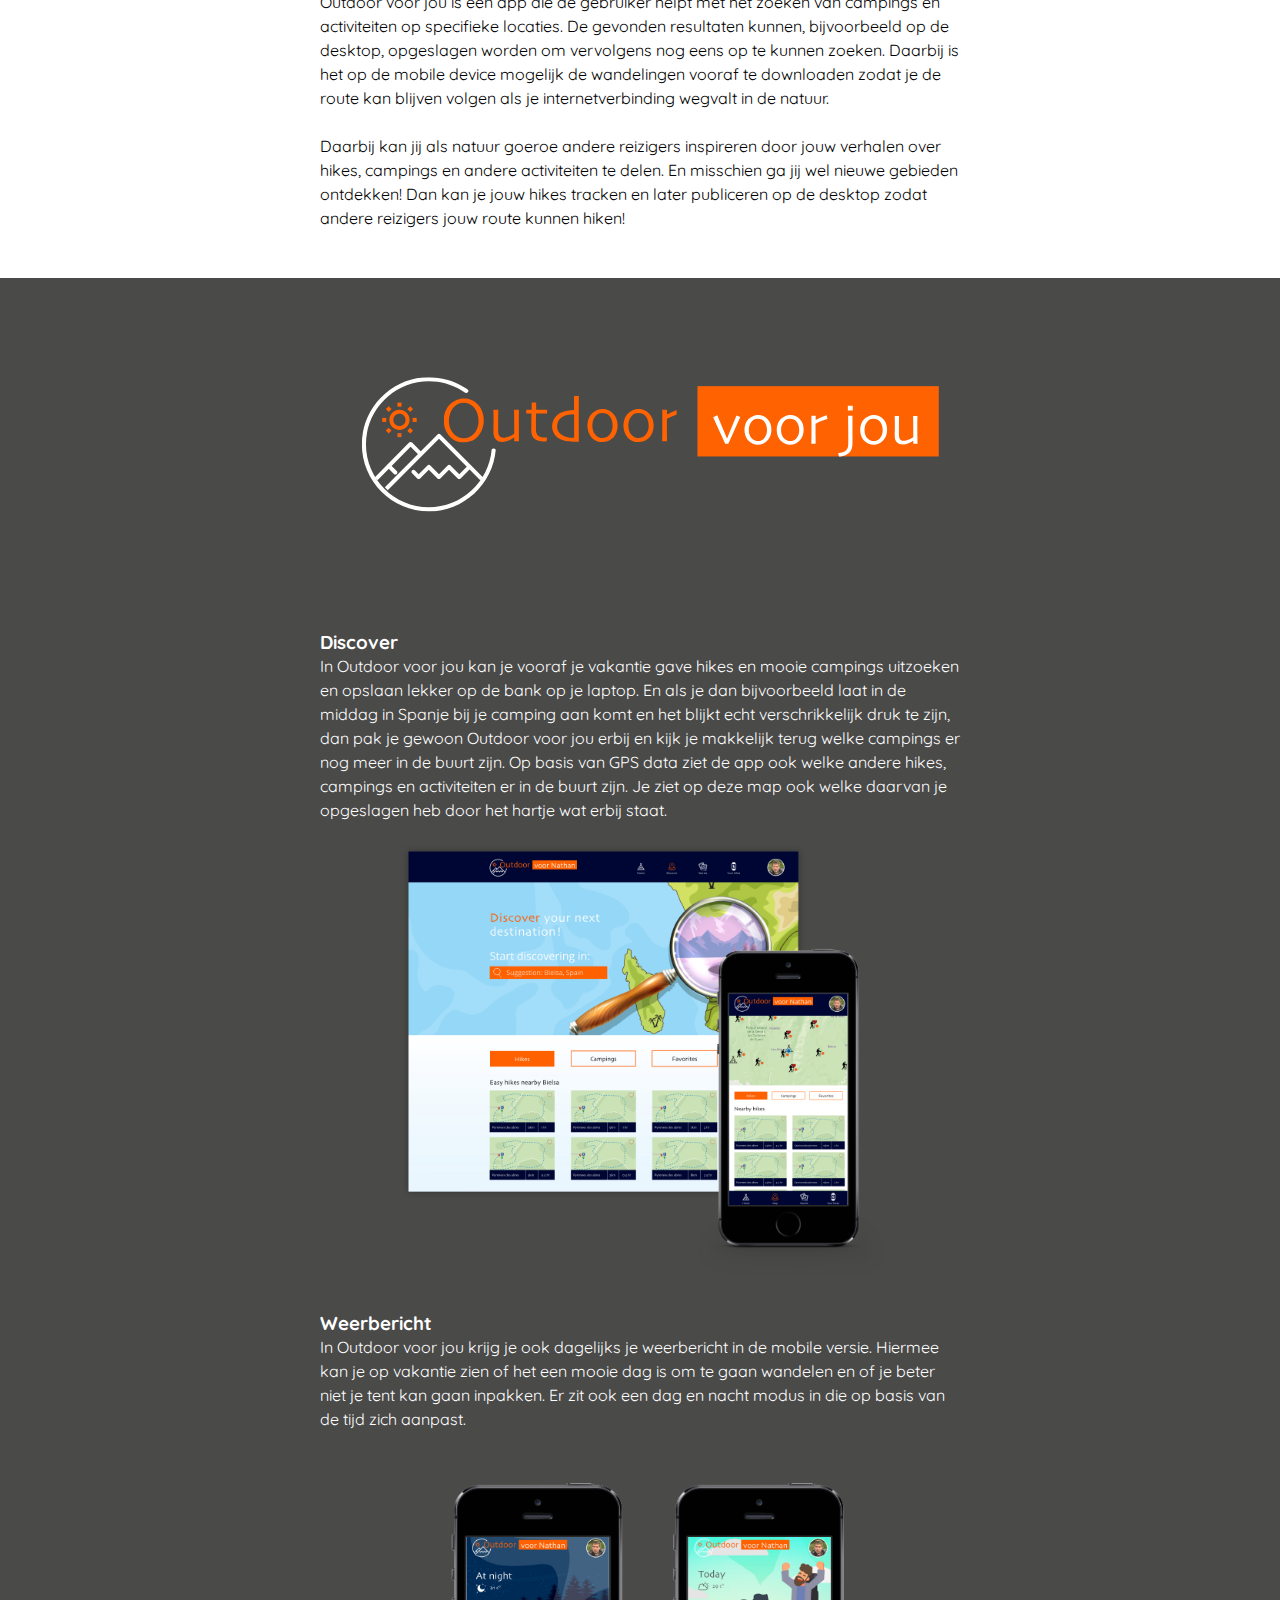
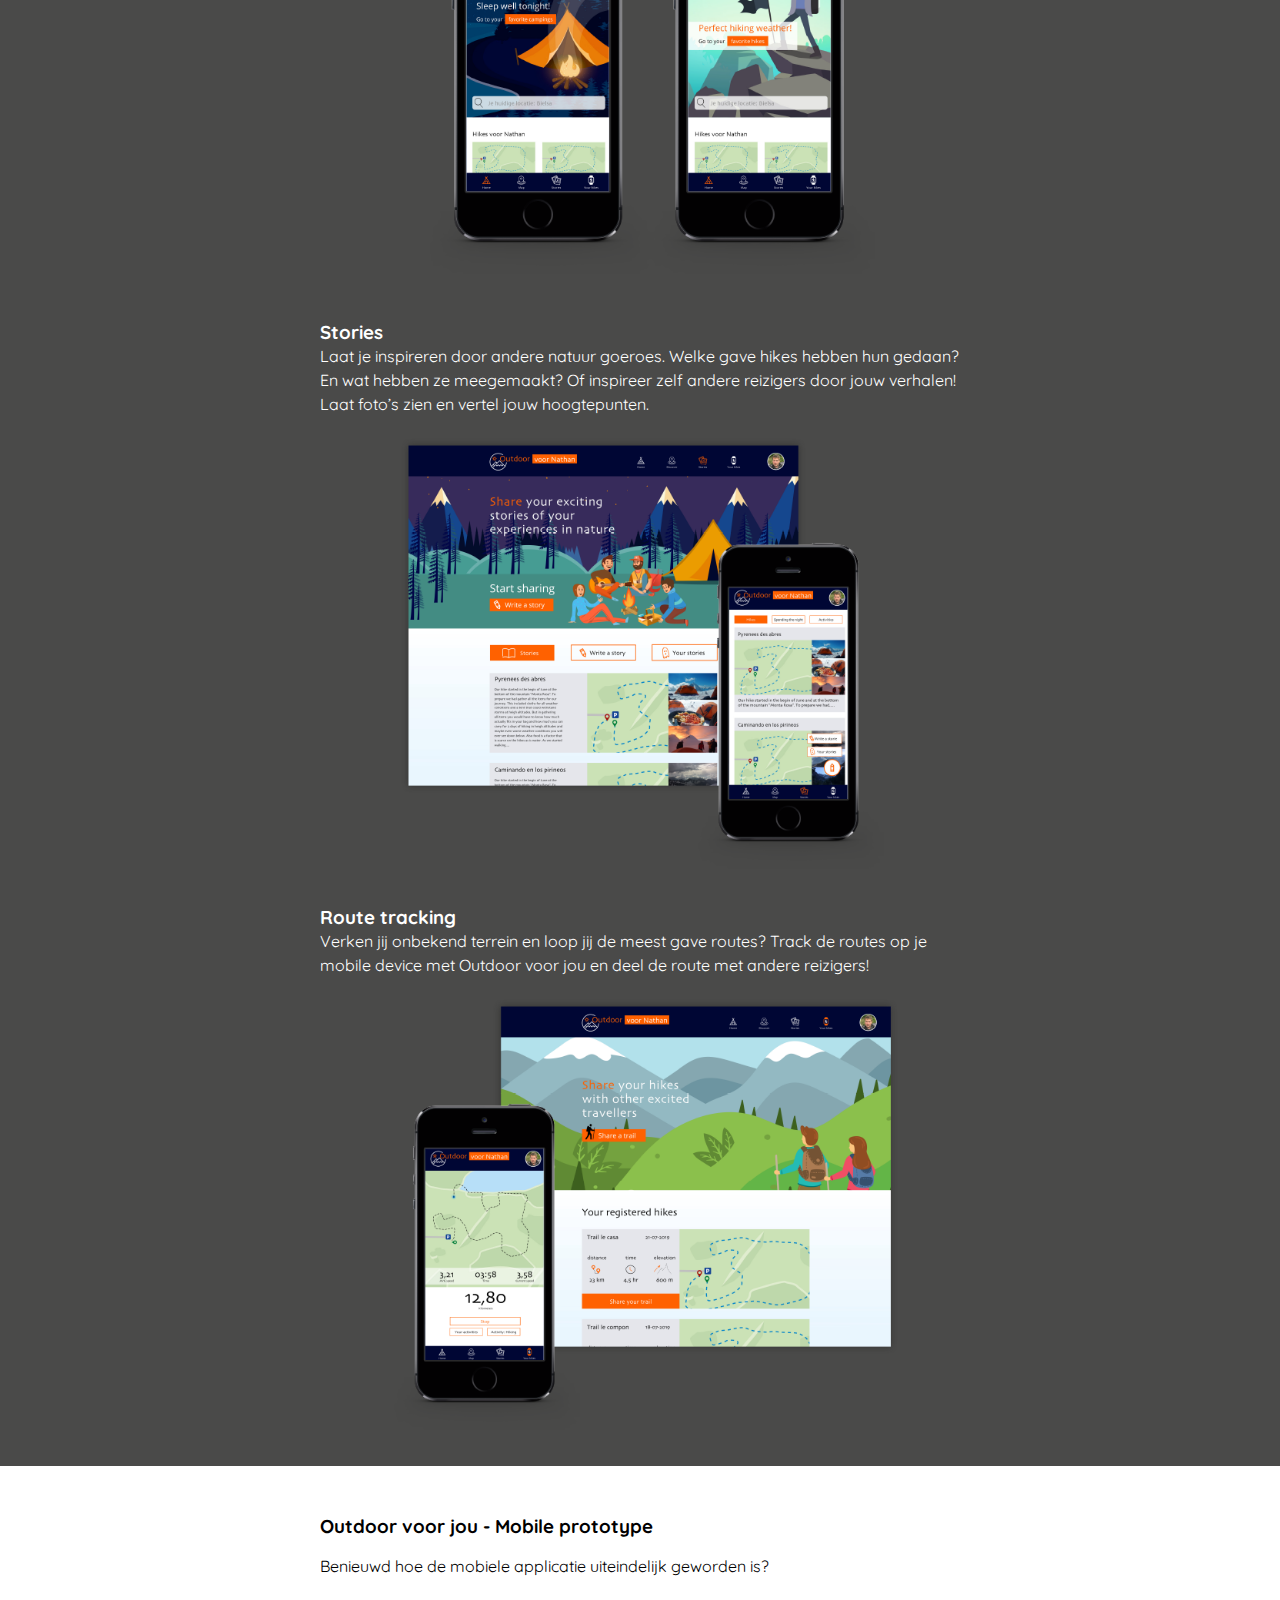
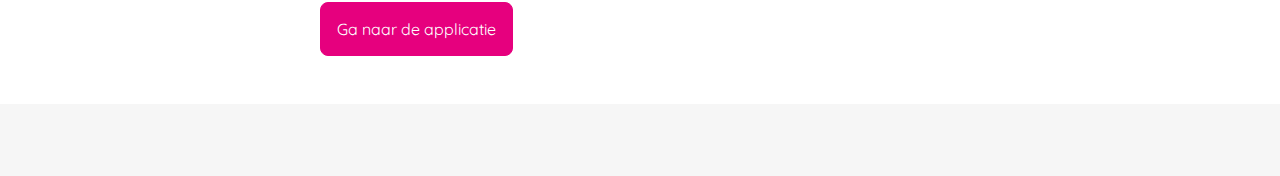
==== commit b6dd6b67: "update friendship project" ====
--- a/outdoorVoorJou.html
+++ b/outdoorVoorJou.html
@@ -74,20 +74,33 @@
 
             <article>
                 <h3>De doelgroep</h3>
-                <p>De doelgroep zijn mensen die houden van de buitenlucht. Deze mensen zijn te vinden op campings en in de natuur. Dingen van te voren boeken en vastleggen is niks voor deze doelgroep, ze gaan liever op de bonnefooi. Van stil zitten is al helemaal geen sprake, deze doelgroep is het liefst elke dag actief bezig op vakantie! </p>
+                <p>De doelgroep zijn mensen die houden van de buitenlucht. Deze mensen zijn te vinden op campings en in
+                    de natuur. Dingen van te voren boeken en vastleggen is niks voor deze doelgroep, ze gaan liever op
+                    de bonnefooi. Van stil zitten is al helemaal geen sprake, deze doelgroep is het liefst elke dag
+                    actief bezig op vakantie! </p>
             </article>
 
             <article>
                 <h3>Het probleem</h3>
-                <p>Om te zoeken naar campings, hikes en andere activiteiten om deze vervolgens op te kunnen slaan heb je veel verschillende apps nodig. In het geval van activiteiten en wandelingen is het vaak zelfs onmogelijk om dit van te voren op te zoeken en op te slaan om vervolgens tijdens de vakantie ze resulaten weer te kunnen vinden. </p>
+                <p>Om te zoeken naar campings, hikes en andere activiteiten om deze vervolgens op te kunnen slaan heb je
+                    veel verschillende apps nodig. In het geval van activiteiten en wandelingen is het vaak zelfs
+                    onmogelijk om dit van te voren op te zoeken en op te slaan om vervolgens tijdens de vakantie ze
+                    resulaten weer te kunnen vinden. </p>
             </article>
 
             <article>
                 <h3>De oplossing</h3>
-                <p>Outdoor voor jou is een app die de gebruiker helpt met het zoeken van campings en activiteiten op specifieke locaties. De gevonden resultaten kunnen, bijvoorbeeld op de desktop, opgeslagen worden om vervolgens nog eens op te kunnen zoeken. Daarbij is het op de mobile device mogelijk de wandelingen vooraf te downloaden zodat je de route kan blijven volgen als je internetverbinding wegvalt in de natuur.</p>
+                <p>Outdoor voor jou is een app die de gebruiker helpt met het zoeken van campings en activiteiten op
+                    specifieke locaties. De gevonden resultaten kunnen, bijvoorbeeld op de desktop, opgeslagen worden om
+                    vervolgens nog eens op te kunnen zoeken. Daarbij is het op de mobile device mogelijk de wandelingen
+                    vooraf te downloaden zodat je de route kan blijven volgen als je internetverbinding wegvalt in de
+                    natuur.</p>
 
                 <p>
-                    Daarbij kan jij als natuur goeroe andere reizigers inspireren door jouw verhalen over hikes, campings en andere activiteiten te delen. En misschien ga jij wel nieuwe gebieden ontdekken! Dan kan je jouw hikes tracken en later publiceren op de desktop zodat andere reizigers jouw route kunnen hiken!
+                    Daarbij kan jij als natuur goeroe andere reizigers inspireren door jouw verhalen over hikes,
+                    campings en andere activiteiten te delen. En misschien ga jij wel nieuwe gebieden ontdekken! Dan kan
+                    je jouw hikes tracken en later publiceren op de desktop zodat andere reizigers jouw route kunnen
+                    hiken!
                 </p>
 
             </article>
@@ -102,7 +115,12 @@
                     <img src="images/outdoor/logo.svg" alt="Logo Outdoor voor Jou">
                 </figure>
                 <h3>Discover</h3>
-                <p>In Outdoor voor jou kan je vooraf je vakantie gave hikes en mooie campings uitzoeken en opslaan lekker op de bank op je laptop. En als je dan bijvoorbeeld laat in de middag in Spanje bij je camping aan komt en het blijkt echt verschrikkelijk druk te zijn, dan pak je gewoon Outdoor voor jou erbij en kijk je makkelijk terug welke campings er nog meer in de buurt zijn. Op basis van GPS data ziet de app ook welke andere hikes, campings en activiteiten er in de buurt zijn. Je ziet op deze map ook welke daarvan je opgeslagen heb door het hartje wat erbij staat.</p>
+                <p>In Outdoor voor jou kan je vooraf je vakantie gave hikes en mooie campings uitzoeken en opslaan
+                    lekker op de bank op je laptop. En als je dan bijvoorbeeld laat in de middag in Spanje bij je
+                    camping aan komt en het blijkt echt verschrikkelijk druk te zijn, dan pak je gewoon Outdoor voor jou
+                    erbij en kijk je makkelijk terug welke campings er nog meer in de buurt zijn. Op basis van GPS data
+                    ziet de app ook welke andere hikes, campings en activiteiten er in de buurt zijn. Je ziet op deze
+                    map ook welke daarvan je opgeslagen heb door het hartje wat erbij staat.</p>
                 <figure>
                     <img src="images/outdoor/discover.png" alt="Ontwerpen discover gedeelte" class="fullImage">
                 </figure>
@@ -110,15 +128,20 @@
 
             <article>
                 <h3>Weerbericht</h3>
-                <p>In Outdoor voor jou krijg je ook dagelijks je weerbericht in de mobile versie. Hiermee kan je op vakantie zien of het een mooie dag is om te gaan wandelen en of je beter niet je tent kan gaan inpakken. Er zit ook een dag en nacht modus in die op basis van de tijd zich aanpast.</p>
+                <p>In Outdoor voor jou krijg je ook dagelijks je weerbericht in de mobile versie. Hiermee kan je op
+                    vakantie zien of het een mooie dag is om te gaan wandelen en of je beter niet je tent kan gaan
+                    inpakken. Er zit ook een dag en nacht modus in die op basis van de tijd zich aanpast.</p>
                 <figure>
-                    <img src="images/outdoor/weerbericht.png" alt="Ontwerpen weerbericht dag en nacht states" class="fullImage">
+                    <img src="images/outdoor/weerbericht.png" alt="Ontwerpen weerbericht dag en nacht states"
+                        class="fullImage">
                 </figure>
             </article>
 
             <article>
                 <h3>Stories</h3>
-                <p>Laat je inspireren door andere natuur goeroes. Welke gave hikes hebben hun gedaan? En wat hebben ze meegemaakt? Of inspireer zelf andere reizigers door jouw verhalen! Laat foto’s zien en vertel jouw hoogtepunten.</p>
+                <p>Laat je inspireren door andere natuur goeroes. Welke gave hikes hebben hun gedaan? En wat hebben ze
+                    meegemaakt? Of inspireer zelf andere reizigers door jouw verhalen! Laat foto’s zien en vertel jouw
+                    hoogtepunten.</p>
                 <figure>
                     <img src="images/outdoor/stories.png" alt="Ontwerpen stories gedeelte" class="fullImage">
                 </figure>
@@ -126,7 +149,8 @@
 
             <article>
                 <h3>Route tracking</h3>
-                <p>Verken jij onbekend terrein en loop jij de meest gave routes? Track de routes op je mobile device met Outdoor voor jou en deel de route met andere reizigers!</p>
+                <p>Verken jij onbekend terrein en loop jij de meest gave routes? Track de routes op je mobile device met
+                    Outdoor voor jou en deel de route met andere reizigers!</p>
                 <figure>
                     <img src="images/outdoor/routetracking.png" alt="Ontwerpen route tracking" class="fullImage">
                 </figure>
@@ -138,14 +162,15 @@
             <article>
                 <h3>Outdoor voor jou - Mobile prototype</h3>
                 <p>Benieuwd hoe de mobiele applicatie uiteindelijk geworden is?</p>
-                <a href="#" target="_blank" class="download-btn"> Ga naar de applicatie</a>
+                <a href="https://xd.adobe.com/view/93f4967e-b740-4033-4c6a-2ed9ebb44e22-e5c5/"" target=" _blank"
+                    class="download-btn"> Ga naar de applicatie</a>
             </article>
 
-            <article>
+            <!-- <article>
                 <h3>Outdoor voor jou - desktop prototype</h3>
                 <p>Benieuwd hoe de desktop applicatie uiteindelijk geworden is?</p>
                 <a href="#" target="_blank" class="download-btn"> Ga naar de website</a>
-            </article>
+            </article> -->
 
         </section>
 
@@ -157,4 +182,4 @@
 
 </body>
 
-</html>
+</html>--- a/stijl.css
+++ b/stijl.css
@@ -71,10 +71,13 @@
 
 }
 
-
-
-ul li a:hover,
 ul li a:focus {
+    color: blue;
+    transition-duration: 0.5s;
+    outline: none;
+}
+
+ul li a:hover {
     /*    fill: #e6007e;*/
     color: #e6007e;
     transition-duration: 0.5s;
@@ -86,6 +89,131 @@
     color: #4a4a49;
 }
 
+.menuselected {
+    color: #e6007e;
+}
+
+
+#contactButton {
+    font-weight: 400;
+    color: white;
+    font-size: .75rem;
+    font-family: 'Quicksand', sans-serif;
+    background-color: yellow;
+    padding: .5rem 1rem;
+    border-radius: .5rem;
+    border: 1px solid #e6007e;
+    outline: none;
+    -webkit-appearance: none;
+}
+
+#contactButton:focus {
+    border: 1px solid blue;
+    outline: none;
+    -webkit-appearance: none;
+}
+
+.contactShow {
+    opacity: 1;
+}
+
+/*--------------------------- Contact --------------------------------------------------------*/
+/*--------------------------- Contact  --------------------------------------------------------*/
+
+header form {
+    width: 80vw;
+    background-color: white;
+    border-radius: 1rem;
+/*    margin-right:-80vw;*/
+    position: absolute;
+    left: 10%;
+    top: 16rem;
+    padding: 2rem;
+    z-index: 4;
+    box-shadow: 0px 0px 10px #4a4a49;
+    opacity: 0;
+    animation-duration: 1;
+
+}
+
+header form input {
+    display: block;
+    width: 100%;
+    padding: 1rem;
+    border: 1px solid #4a4a49;
+    border-radius: .2rem;
+}
+
+header form input:focus {
+    border-color: #e6007e;
+    border-width: thin;
+    outline: none;
+}
+
+
+
+header form textarea {
+    width: 100%;
+    height: 7rem;
+    display: block;
+    padding: 1rem;
+    border: 1px solid #4a4a49;
+    border-radius: .2rem;
+}
+
+header form textarea:focus {
+    border-color: #e6007e;
+    border-width: thin;
+    outline: none;
+}
+
+#verstuur:focus {
+    border: 1px solid blue;
+    outline: none;
+}
+
+header form label {
+    display: block;
+    margin: 1rem 0 .5rem 0;
+}
+
+header form fieldset {
+    border: 0;
+    margin: 1rem 0;
+}
+
+header form legend {
+    margin: 1rem 0;
+    font-size: 1.7rem;
+    color: #e6007e;
+    text-align: center;
+}
+
+#verstuur {
+    display: block;
+    width: 40%;
+    margin-top: 1.5em;
+    margin-left: 60%;
+    padding: 1em 0;
+    background-color: #e6007e;
+    border-radius: .4rem;
+    font-weight: 600;
+    color: white;
+    border: 1px solid #e6007e;
+    transition-duration: .5s;
+
+}
+
+#verstuur:hover {
+    box-shadow: 0px 0px 4px darkslategray;
+}
+
+#verstuur:focus {
+    border: 1px solid blue;
+    outline: none;
+}
+
+
 
 
 /*--------------------------- Header --------------------------------------------------------*/
@@ -107,7 +235,7 @@
     font-family: 'Poppins', sans-serif;
     z-index: 2;
     position: absolute;
-    top: 30%;
+    top: 17rem;
     left: 5vw;
     right: 5vw;
 
@@ -248,7 +376,16 @@
 
 .vaardigheden div article:hover h4 {
     color: #e6007e;
-}
+
+}
+
+/*
+.vaardigheden div article h4 span{
+    font-size:1rem;
+    display:block;
+    font-weight:500;
+}
+*/
 
 .vaardigheden div article:hover,
 .vaardigheden div article:focus {
@@ -388,8 +525,14 @@
 
 .ofjSection img {
     width: 80vw;
-}
-
+    margin: 1rem auto 2rem auto;
+}
+
+.ofjSection h5 {
+    margin: 1rem 0rem;
+    font-size:1.1rem;
+
+}
 
 .ofjSection article:first-child,
 .ofjSection article:first-child h3 {
@@ -431,7 +574,6 @@
 /*--------------------------- break points --------------------------------*/
 
 
-
 /* Responsive 800px START*/
 @media all and (min-width: 800px) {
     ul {
@@ -492,6 +634,8 @@
         width: 50vw;
     }
 
+
+
     .ofjSection article {
         width: 50vw;
     }
@@ -500,7 +644,37 @@
         width: 50vw;
     }
 
-}
+    /*--------------------------- Contact -------------------------------------*/
+
+    header form {
+        width: 40vw;
+        position: absolute;
+        right: 2vw;
+        left: inherit;
+        top: 6rem;
+    }
+
+    #contactButton:hover{
+    box-shadow: 0px 0px 4px darkslategray;
+}
+
+
+}
+
+
+/* Responsive 1200px START*/
+@media all and (min-width: 1200px) {
+
+    header form {
+        width: 30vw;
+        position: absolute;
+        right: 2vw;
+        left: inherit;
+        top: 6rem;
+    }
+
+}
+
 
 
 /*---------------------------------------------------------CSS ANIMATIE ---------------------------------------------------*/
@@ -544,3 +718,4 @@
     }
 
 }
+
